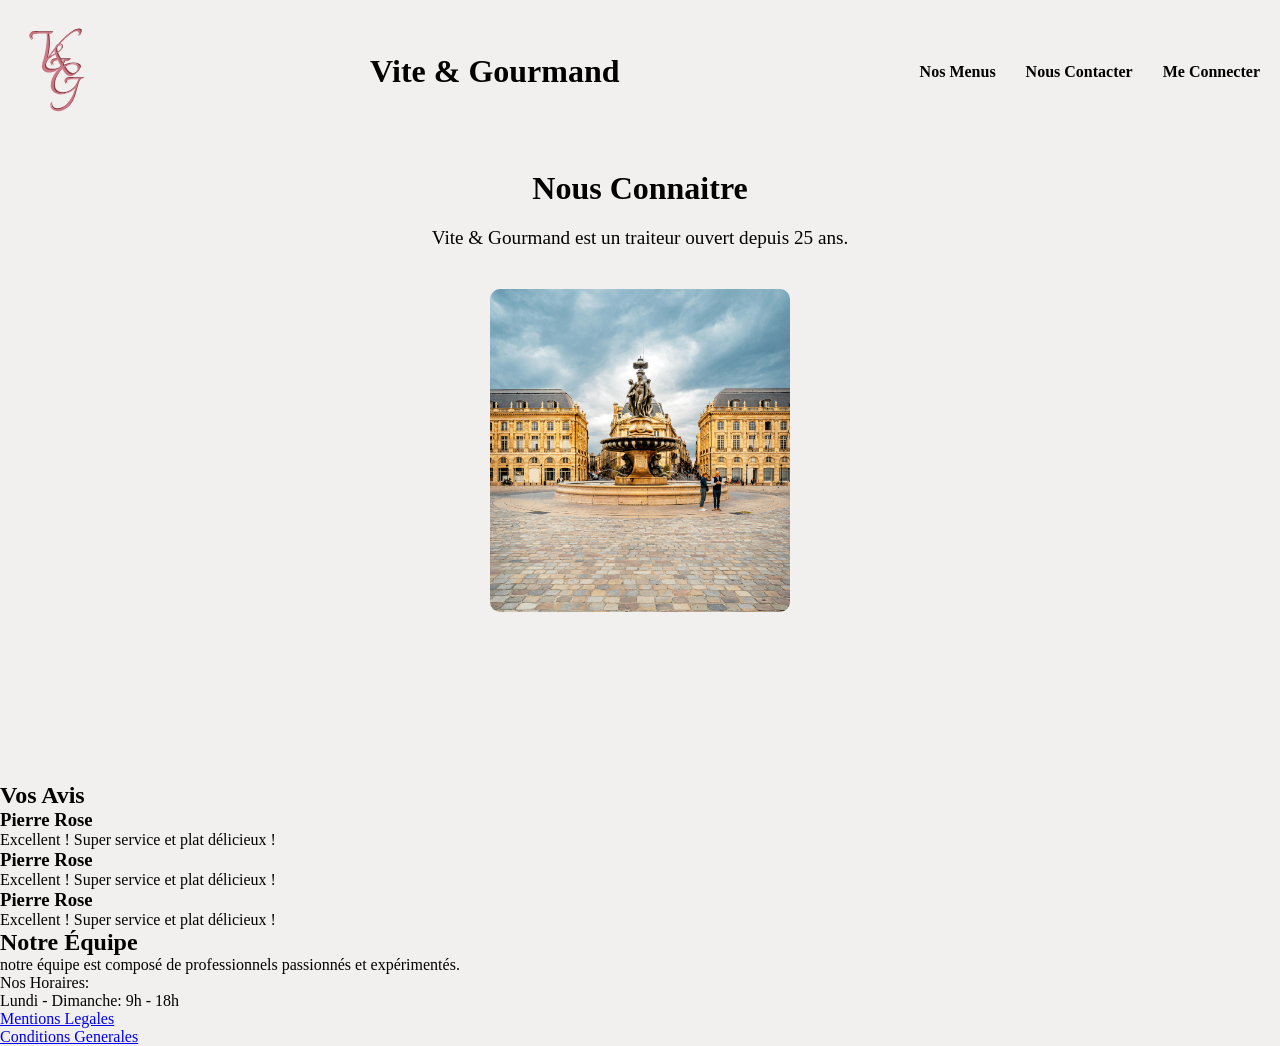
==== index.html @ 2f8ed733 "add logo and menus page and footer" ====
<!DOCTYPE html>
<html lang="fr">
<head>
    <meta charset="UTF-8">
    <meta name="viewport" content="width=device-width, initial-scale=1.0">
    <link rel="stylesheet" href="style.css">
    <title>Vite & Gourmand</title>
</head>
<body>
    <header>
     <a href="/index.html" class="logo" >
        <img src="logo-vite-et-gourmand.svg" alt="Logo Vite & Gourmand" class="logo-image"> 
     </a>
    <h1>Vite & Gourmand</h1>
     <ul class="navbar">
            <li><a href="/menus.html">Nos Menus</a></li>
            <li><a href="#">Nous Contacter</a></li>
            <li><a href="#">Me Connecter</a></li>
        </ul> 
</header>    
<section class="accueil">
    <div class="descriptif">
        <h2>Nous Connaitre</h2>
        <p>Vite & Gourmand est un traiteur ouvert depuis 25 ans.</p>
        <img src="pexels-kathleen-e-691078112-32769460.jpg" alt="REMPLACER" class="photo">
    </div>
</section>
<section class="avis-section">
    <div class="Avis">
        <h2>Vos Avis</h2>
    </div>
    <div class="avis-contenu">
        <div class="avis-pers">
            <h3>Pierre Rose</h3>
            <p>Excellent ! Super service et plat délicieux !</p>
        </div>
        <div class="avis-pers">
            <h3>Pierre Rose</h3>
            <p>Excellent ! Super service et plat délicieux !</p>
        </div>
        <div class="avis-pers">
            <h3>Pierre Rose</h3>
            <p>Excellent ! Super service et plat délicieux !</p>
        </div>
    </div>
</section>
<section class="equipe-section">
    <div class="equipe">
        <h2>Notre Équipe</h2>
        <p>notre équipe est composé de professionnels passionnés et expérimentés.</p>
    </div>
</section>
<footer>
    <div>
        <p>Nos Horaires:</p>
        <p>Lundi - Dimanche: 9h - 18h</p>
    </div>
    <div>
        <a href="#">
        <p>Mentions Legales</p>
        <p>Conditions Generales</p>
    </a>
    </div>
</footer>
</body>
</html>
---- style.css ----
*{
    margin: 0;
    padding: 0;
    box-sizing: border-box;
    background-color: #F2F0EF;
}
header {
    position: fixed;
    top: 0%;
    left: 0%;
    padding: 20px;
    width: 100%;
    z-index: 1;
    display: flex;
    justify-content: space-between;
    align-items: center;
}
.logo-image {
    width: 80px;
    height: auto;
}
.navbar {
    display: flex;
    position: relative;
}
.navbar li {
    list-style: none;
}
.navbar li a {
    color: black;
    text-decoration: none;
    margin-left: 30px;
    font-weight: 700;
}
header .navbar li a:hover {
    color: #cb7885;
    border-bottom: #cb7885 1px solid;
}
.photo {
    width: 300px;
    height: auto;
    margin-top: 20px;
    border-radius: 10px;
}
.accueil {
    margin: 150px;
    padding: 20px;
    display: flex;
    justify-content: center;
    align-items: center;
}
.descriptif {
    display: flex;
    flex-direction: column;
    justify-content: flex-start ;
    align-items: center;
}
.descriptif h2 {
    font-size: 2rem;
    margin-bottom: 20px;
}
.descriptif :nth-child(2) {
    font-size: 1.2rem;
    margin-bottom: 20px;
    text-align: center;
}
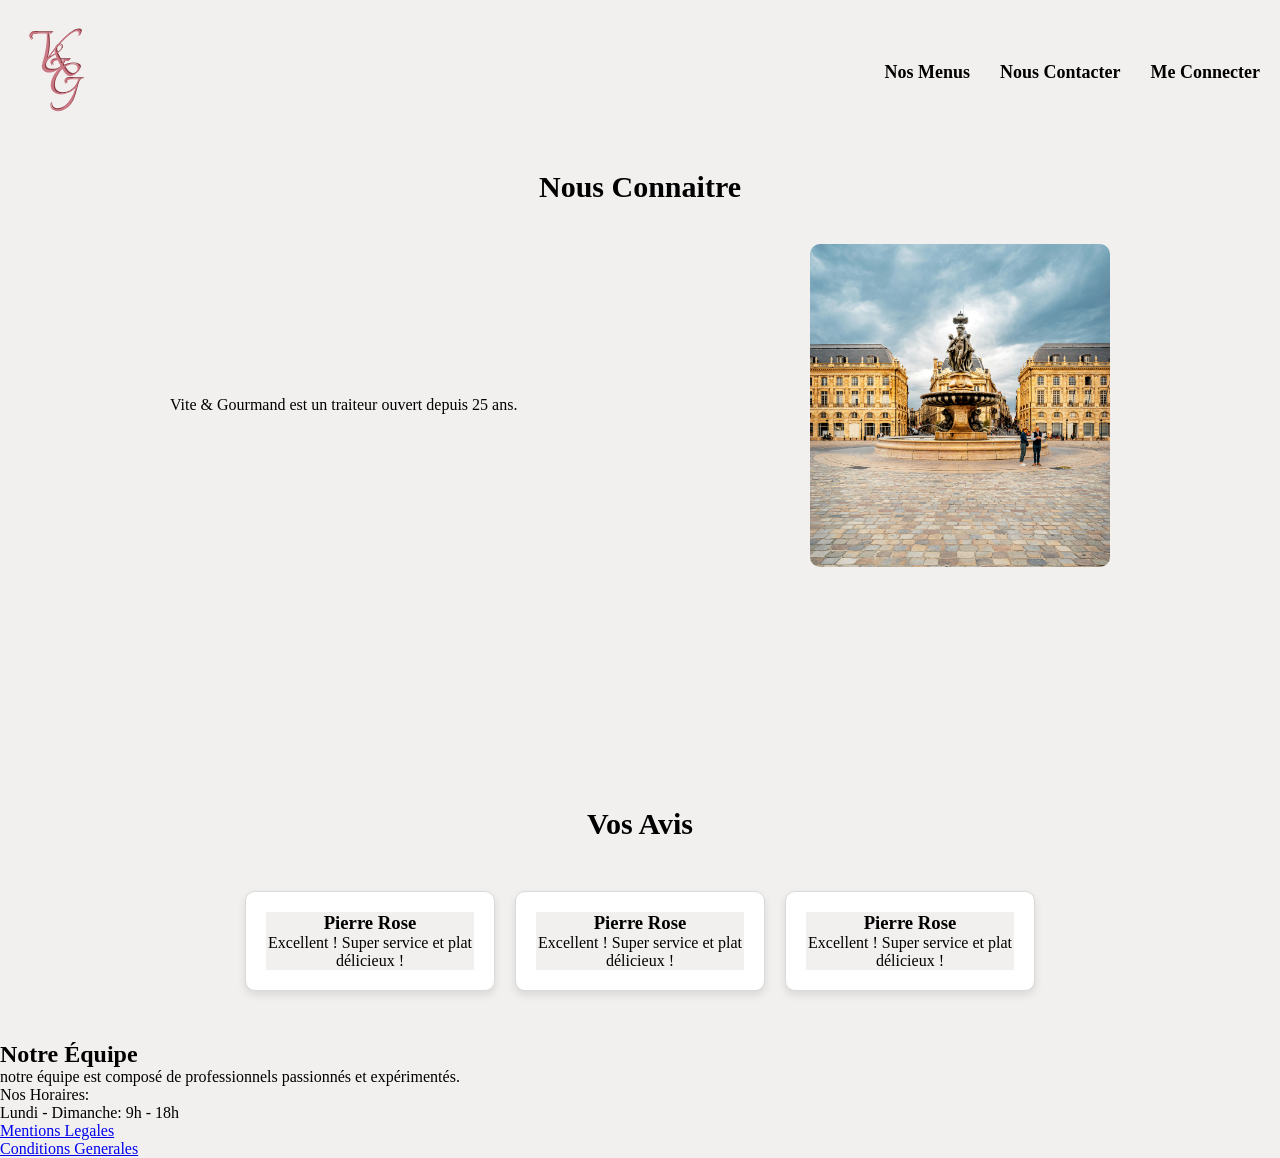
==== commit 5d9da29f: "adding style to avis section and correcting class names in HTML" ====
--- a/index.html
+++ b/index.html
@@ -8,25 +8,29 @@
 </head>
 <body>
     <header>
+        <nav>
      <a href="/index.html" class="logo" >
         <img src="logo-vite-et-gourmand.svg" alt="Logo Vite & Gourmand" class="logo-image"> 
      </a>
-    <h1>Vite & Gourmand</h1>
      <ul class="navbar">
             <li><a href="/menus.html">Nos Menus</a></li>
             <li><a href="#">Nous Contacter</a></li>
             <li><a href="#">Me Connecter</a></li>
         </ul> 
-</header>    
+    </nav>
+</header>
+<main>    
 <section class="accueil">
-    <div class="descriptif">
+    <div class="titre-descriptif">
         <h2>Nous Connaitre</h2>
+    </div>
+    <div class="descriptif">    
         <p>Vite & Gourmand est un traiteur ouvert depuis 25 ans.</p>
         <img src="pexels-kathleen-e-691078112-32769460.jpg" alt="REMPLACER" class="photo">
     </div>
 </section>
 <section class="avis-section">
-    <div class="Avis">
+    <div class="avis">
         <h2>Vos Avis</h2>
     </div>
     <div class="avis-contenu">
@@ -50,17 +54,18 @@
         <p>notre équipe est composé de professionnels passionnés et expérimentés.</p>
     </div>
 </section>
+</main>
 <footer>
     <div>
         <p>Nos Horaires:</p>
         <p>Lundi - Dimanche: 9h - 18h</p>
     </div>
-    <div>
+    <nav>
         <a href="#">
         <p>Mentions Legales</p>
         <p>Conditions Generales</p>
     </a>
-    </div>
+    </nav>
 </footer>
 </body>
 </html>
--- a/style.css
+++ b/style.css
@@ -4,7 +4,7 @@
     box-sizing: border-box;
     background-color: #F2F0EF;
 }
-header {
+header nav{
     position: fixed;
     top: 0%;
     left: 0%;
@@ -14,6 +14,7 @@
     display: flex;
     justify-content: space-between;
     align-items: center;
+    font-size: 18px;
 }
 .logo-image {
     width: 80px;
@@ -34,7 +35,36 @@
 }
 header .navbar li a:hover {
     color: #cb7885;
-    border-bottom: #cb7885 1px solid;
+    border-bottom: #893941 1px solid;
+}
+.accueil {
+    margin: 150px;
+    padding: 20px;
+    display: flex;
+    flex-direction: column;
+    justify-content: center;
+    align-items: center;
+}
+.descriptif {
+    display: flex;
+    flex-direction: row;
+    justify-content: space-between;
+    align-items: center;
+    gap: 20px;
+    width: 100%;
+}
+.descriptif h2 {
+    font-size: 2rem;
+    margin-bottom: 20px;
+}
+.titre-descriptif {
+    margin-bottom: 20px;
+    font-size: 20px;
+}
+.descriptif :nth-child(2) {
+    font-size: 1.2rem;
+    margin-bottom: 20px;
+    text-align: center;
 }
 .photo {
     width: 300px;
@@ -42,25 +72,30 @@
     margin-top: 20px;
     border-radius: 10px;
 }
-.accueil {
-    margin: 150px;
-    padding: 20px;
+.avis-section {
+    margin-bottom: 50px;
+    display: flex;
+    flex-direction: column;
+}
+.avis {
+    margin: 50px 20px;
     display: flex;
     justify-content: center;
     align-items: center;
+    font-size: 20px;
 }
-.descriptif {
-    display: flex;
-    flex-direction: column;
-    justify-content: flex-start ;
-    align-items: center;
+.avis-contenu { 
+    display: flex; 
+    flex-direction: row;
+    justify-content: center;
+    gap: 20px;
 }
-.descriptif h2 {
-    font-size: 2rem;
-    margin-bottom: 20px;
+.avis-pers {
+    background-color: #ffffff;
+    padding: 20px;
+    border: 1px solid #dadada;
+    border-radius: 10px;
+    box-shadow: 0 4px 8px rgba(0, 0, 0, 0.1);
+    width: 250px;
+    text-align: center;
 }
-.descriptif :nth-child(2) {
-    font-size: 1.2rem;
-    margin-bottom: 20px;
-    text-align: center;
-}
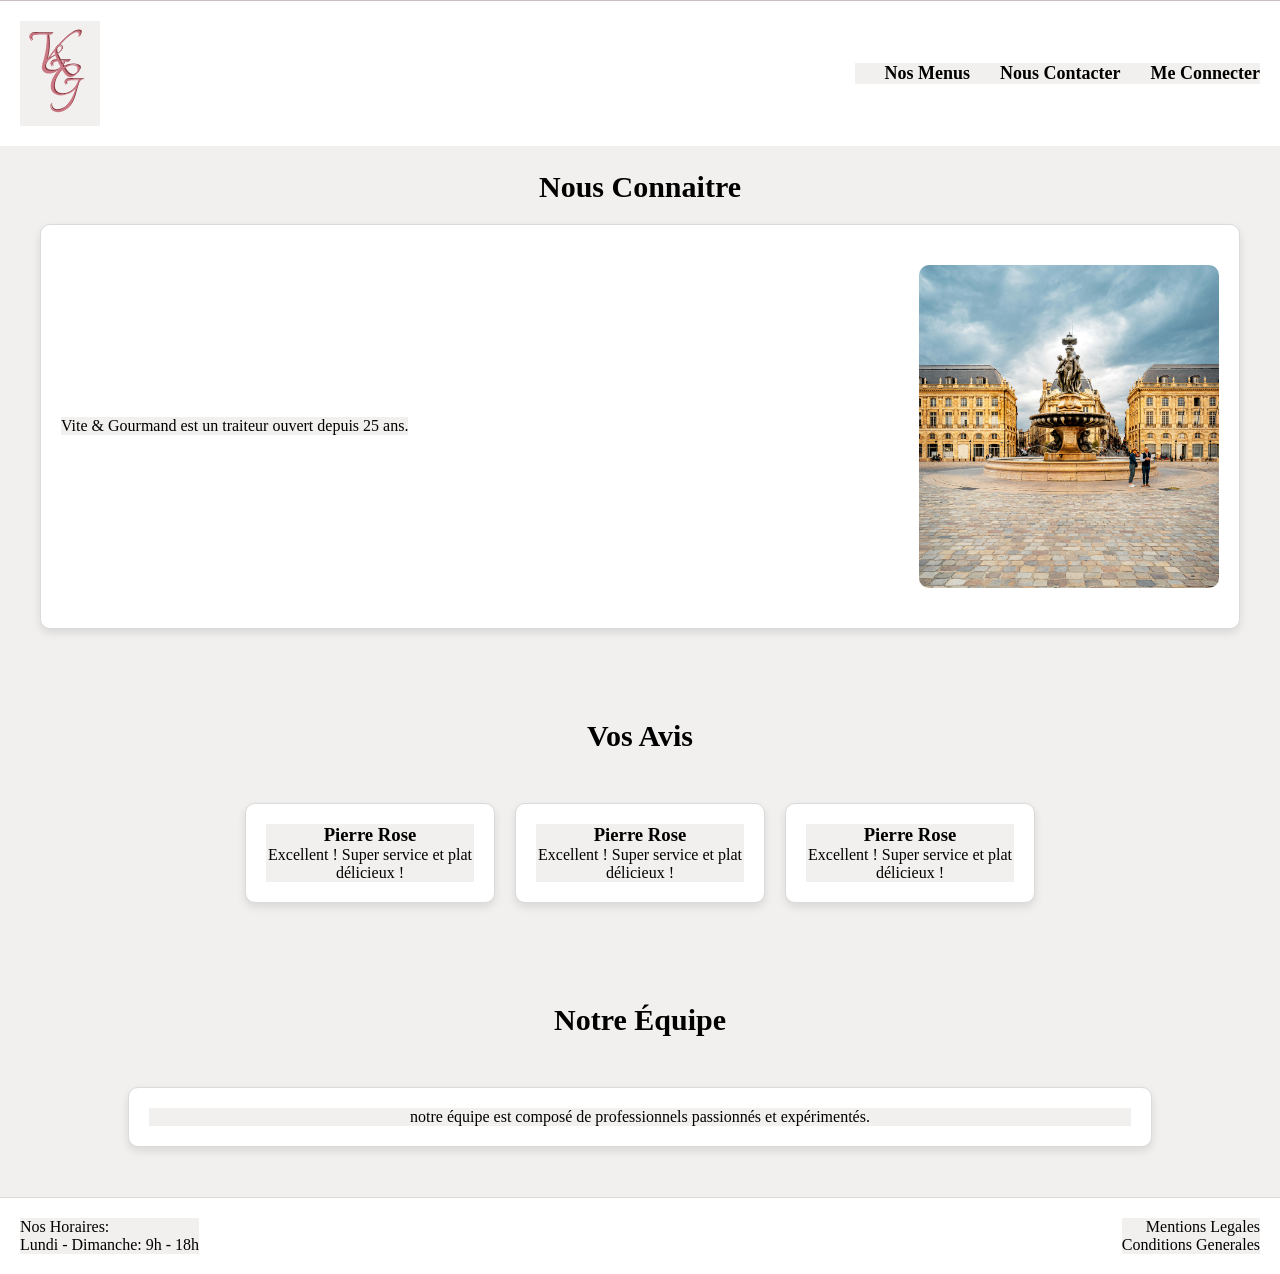
==== commit 84c937d5: "modified footer and added some changes to stsylre.css and menus.html" ====
--- a/index.html
+++ b/index.html
@@ -49,22 +49,22 @@
     </div>
 </section>
 <section class="equipe-section">
+    <div class="titre-equipe">
+        <h2>Notre Équipe</h2>
+        </div>
     <div class="equipe">
-        <h2>Notre Équipe</h2>
         <p>notre équipe est composé de professionnels passionnés et expérimentés.</p>
     </div>
 </section>
 </main>
 <footer>
-    <div>
+    <div class="horaires">
         <p>Nos Horaires:</p>
         <p>Lundi - Dimanche: 9h - 18h</p>
     </div>
-    <nav>
-        <a href="#">
-        <p>Mentions Legales</p>
-        <p>Conditions Generales</p>
-    </a>
+    <nav class="mentions">
+        <p class="ml"><a href="#">Mentions Legales</a></p>
+        <p class="cg"><a href="#">Conditions Generales</a></p>
     </nav>
 </footer>
 </body>
--- a/style.css
+++ b/style.css
@@ -15,6 +15,10 @@
     justify-content: space-between;
     align-items: center;
     font-size: 18px;
+    background-color: #ffffff;
+    padding: 20px;
+    border-top: 1px solid #c9bfbf;
+    display: flex;
 }
 .logo-image {
     width: 80px;
@@ -38,7 +42,7 @@
     border-bottom: #893941 1px solid;
 }
 .accueil {
-    margin: 150px;
+    margin: 150px 20px 20px 20px;
     padding: 20px;
     display: flex;
     flex-direction: column;
@@ -52,6 +56,11 @@
     align-items: center;
     gap: 20px;
     width: 100%;
+    background-color: #ffffff;
+    padding: 20px;
+    border: 1px solid #dadada;
+    border-radius: 10px;
+    box-shadow: 0 4px 8px rgba(0, 0, 0, 0.1);
 }
 .descriptif h2 {
     font-size: 2rem;
@@ -99,3 +108,41 @@
     width: 250px;
     text-align: center;
 }
+.equipe-section { 
+    margin-bottom: 50px;
+    display: flex;
+    flex-direction: column;
+    align-items: center;
+}
+.titre-equipe {
+    margin: 50px 20px;
+    font-size: 20px;
+}
+.equipe {
+    background-color: #ffffff;
+    padding: 20px;
+    border: 1px solid #dadada;
+    border-radius: 10px;
+    box-shadow: 0 4px 8px rgba(0, 0, 0, 0.1);
+    width: 80%;
+    text-align: center;
+}
+footer {
+    background-color: #ffffff;
+    padding: 20px;
+    border-top: 1px solid #dadada;
+    display: flex;
+    justify-content: space-between;
+    align-items: center;
+}
+.mentions {
+    text-align: end;
+}
+.mentions a {
+    color: black;
+    text-decoration: none;
+}
+.mentions a:hover {
+    color: #cb7885;
+    border-bottom: #893941 1px solid;
+}
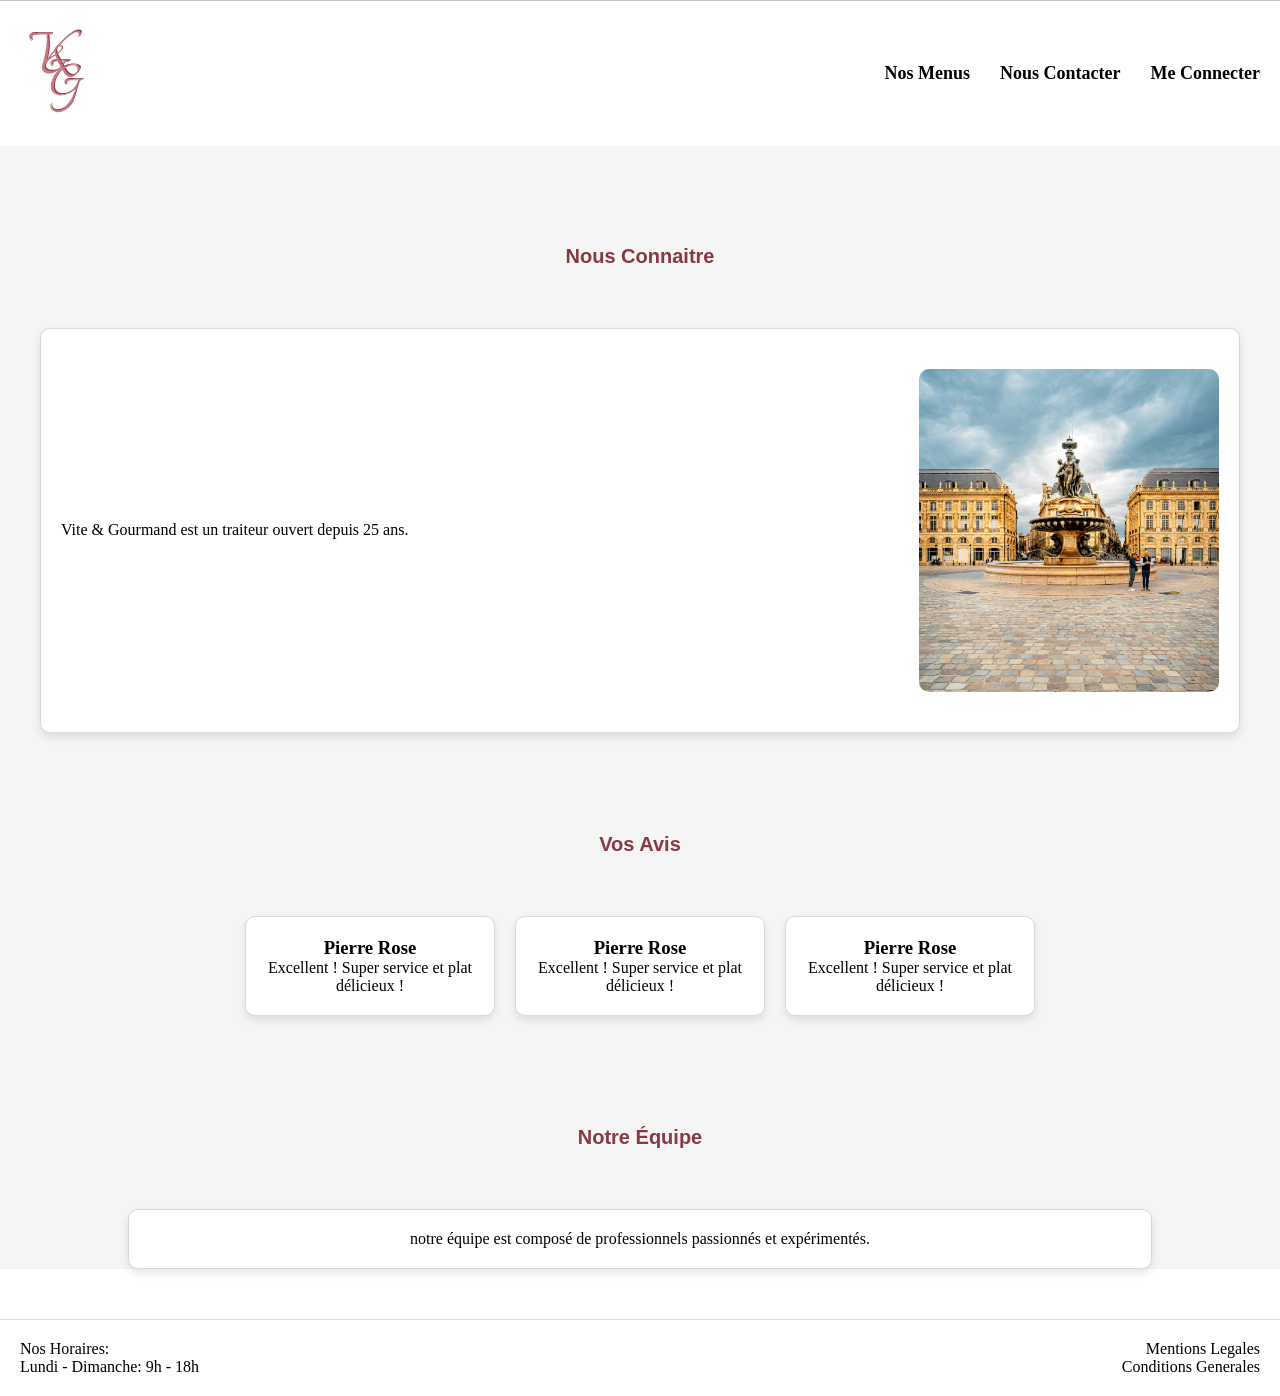
==== commit 413173dc: "add main pages and style" ====
--- a/index.html
+++ b/index.html
@@ -14,14 +14,15 @@
      </a>
      <ul class="navbar">
             <li><a href="/menus.html">Nos Menus</a></li>
-            <li><a href="#">Nous Contacter</a></li>
-            <li><a href="#">Me Connecter</a></li>
-        </ul> 
+            <li><a href="/contact.html">Nous Contacter</a></li>
+            <li><a href="/connecter.html">Me Connecter</a></li>
+     </ul>  
     </nav>
 </header>
 <main>    
+    <div class="space"></div>
 <section class="accueil">
-    <div class="titre-descriptif">
+    <div >
         <h2>Nous Connaitre</h2>
     </div>
     <div class="descriptif">    
@@ -30,7 +31,7 @@
     </div>
 </section>
 <section class="avis-section">
-    <div class="avis">
+    <div >
         <h2>Vos Avis</h2>
     </div>
     <div class="avis-contenu">
@@ -49,7 +50,7 @@
     </div>
 </section>
 <section class="equipe-section">
-    <div class="titre-equipe">
+    <div>
         <h2>Notre Équipe</h2>
         </div>
     <div class="equipe">
--- a/style.css
+++ b/style.css
@@ -2,8 +2,20 @@
     margin: 0;
     padding: 0;
     box-sizing: border-box;
-    background-color: #F2F0EF;
-}
+}
+main {
+    background-color: #f5f5f5;
+    min-height: 100vh;
+}
+.space {
+    height: 145px;
+}
+.center {
+    display: flex;
+    justify-content: center;
+    align-items: center;
+}
+/* Styles pour le header et la navigation */
 header nav{
     position: fixed;
     top: 0%;
@@ -41,8 +53,18 @@
     color: #cb7885;
     border-bottom: #893941 1px solid;
 }
+/* Styles pour h2 */
+h2 {
+    margin: 60px;
+    font-size: 20px;
+    color: #893941;
+    text-align: center;
+    font-family: 'Lucida Sans', 'Lucida Sans Regular', 'Lucida Grande', 'Lucida Sans Unicode', Geneva, Verdana, sans-serif;
+}
+
+/* Styles pour la page d'accueil */
 .accueil {
-    margin: 150px 20px 20px 20px;
+    margin: 20px 20px 20px 20px;
     padding: 20px;
     display: flex;
     flex-direction: column;
@@ -145,4 +167,301 @@
 .mentions a:hover {
     color: #cb7885;
     border-bottom: #893941 1px solid;
+}
+
+/* Styles pour la page des menus */
+.nos-menus {
+    margin: 20px 20px 20px 20px;
+    display: flex;
+    flex-direction: column;
+    align-items: center;
+    font-size: 20px;
+}
+.menus {
+    display: grid;
+    grid-template-columns: repeat(auto-fit, minmax(300px, 1fr));
+    gap: 40px;
+    width: 80%;
+    margin: 50px 150px;
+}
+.menu {
+    display: flex;
+    flex-direction: column;
+    justify-content: center;
+    align-items: center;
+    background-color: #ffffff;
+    padding: 20px;
+    border: 1px solid #dadada;
+    border-radius: 10px;
+    width: 100%;
+    text-align: center;
+    box-shadow: 0 4px 8px #5e66231a;
+    gap: 5px;
+}
+.menu a {
+    color: black;
+    text-decoration: none;
+}
+/*Styles pour la page de contact*/
+.nous-contacter {
+    margin: 20px 20px 20px 20px;
+    text-align: center;
+}
+.contact-form {
+    margin: 100px;
+    display: flex;
+    justify-content: center;
+    align-items: center;
+}
+.contact-form form {
+    background-color: #ffffff;
+    padding: 20px;
+    border: 1px solid #dadada;
+    border-radius: 10px;
+    width: 50%;
+    display: flex;
+    flex-direction: column;
+    gap: 20px;
+
+}
+.contact-form textarea , .contact-form input {
+    width: 100%;
+}
+.contact-form button {
+    background-color: #cb7885;
+    color: white;
+    border: none;
+    padding: 10px 20px;
+    border-radius: 5px;
+    cursor: pointer;
+    width: 60%;
+    display: flex;    
+    justify-content: center;
+    margin: 0 auto;
+}
+.contact-form button:hover {
+    background-color: #893941;
+}
+/* Styles pour la page de connexion */
+.connecter {
+    margin: 20px 20px 20px 20px;
+    text-align: center;
+    font-size: 20px;
+}
+.connecter-form {
+    margin: 100px;
+    display: flex;
+    justify-content: center;
+    align-items: center;
+}
+.connecter-form form {
+    background-color: #ffffff;
+    padding: 20px;
+    border: 1px solid #dadada;
+    border-radius: 10px;
+    width: 50%;
+    display: flex;
+    flex-direction: column;
+    gap: 20px;
+}
+.connecter-form input {
+    width: 100%;
+}
+.contact a {
+    color: #cb7885;
+    text-decoration: none;
+}
+.contact a:hover {
+    color: #893941;
+    border-bottom: #893941 1px solid;
+}
+.connecter-form button {
+    background-color: #cb7885;
+    color: white;
+    border: none;
+    padding: 10px 20px;
+    border-radius: 5px;
+    cursor: pointer;
+    width: 60%;
+    display: flex;    
+    justify-content: center;
+    margin: 0 auto;
+}
+.connecter-form button:hover {
+    background-color: #893941;
+}
+.inscription a {
+    color: #cb7885;
+    text-decoration: none;
+}
+.inscription a:hover {
+    color: #893941;
+    border-bottom: #893941 1px solid;
+}
+/* Styles pour les pages de menu */
+.tradition-familiale, .vegetarien-fraicheur, .vegan-epioce, .vegan-sans-gluten, .sans-lactose, .sans-gluten, .pescetarien {
+    margin: 20px 20px 20px 20px;
+    text-align: center;
+    font-size: 20px;
+}
+.theme-menu {
+    background-color: #ffffff;
+    padding: 20px;
+    border: 1px solid #dadada;
+    border-radius: 10px;
+    width: 80%;
+    margin: 50px auto;
+    text-align: center;
+}
+/*
+.theme-menu img {
+    width: 300px;
+    height: auto;
+    margin-top: 20px;
+    border-radius: 10px;
+}*/
+.details-menu {
+    background-color: #ffffff;
+    padding: 20px;
+    border: 1px solid #dadada;
+    border-radius: 10px;
+    width: 80%;
+    margin: 50px auto;
+    text-align: center;
+    display: grid;
+    grid-template-columns: repeat(4 , 1fr);
+    grid-template-rows: auto;
+    gap: 20px;
+    grid-template-areas: "1 1 1 2"
+                        "3 3 3 4";
+}
+.dtl {
+    margin: 20px 0;
+    border: 1px solid #dadada;
+    padding: 10px;
+    border-radius: 5px;
+    background-color: #d8e0c8;
+    display: grid; 
+    grid-template-columns: 1fr 1fr 1fr 1fr; 
+    gap: 10px; 
+   
+}
+nav .retour .commander {
+    background-color: #cb7885;
+    color: white;
+    border: none;
+    padding: 10px 20px;
+    margin: 10px;
+    border-radius: 5px;
+    cursor: pointer;
+    width: 10%;
+    display: flex;    
+    justify-content: space-between;
+    align-items: center;
+    text-decoration: none;
+}
+nav .retour:hover {
+    background-color: #893941;
+}
+/* Styles pour la page de réinitialisation de mot de passe */ 
+
+.reinitialiser-form { 
+    margin: 30px; 
+    display: flex; 
+    justify-content: center; 
+    align-items: center; 
+    flex-direction: column;
+    background-color: #ffffff; 
+    padding: 20px; 
+    border: 1px solid #dadada; 
+    border-radius: 10px; 
+    width: 50%; 
+    gap: 20px; 
+    text-align: center;
+} 
+.reinitialiser-form p, .reinitialiser-form label {
+    margin-bottom: 20px;
+    font-size: 1.2rem;
+}
+.contact{
+    width: 100%;
+}
+/*mettre une alerte pour dire qu'un mail vous a été envoyé */
+.reinitialiser-form input { 
+    width: 100%; 
+} 
+.reinitialiser-form button { 
+    background-color: #cb7885; 
+    color: white; 
+    border: none; 
+    padding: 10px 20px; 
+    border-radius: 5px; 
+    cursor: pointer; 
+    width: 60%; 
+    display: flex; 
+    justify-content: center; 
+    margin: 0 auto; 
+} 
+.reinitialiser-form button:hover { 
+    background-color: #893941; 
+}
+/*style inscription page*/
+.inscription {
+    margin: 20px 20px 20px 20px;
+    text-align: center;
+    font-size: 20px;
+}
+.inscription-form { 
+    margin: 100px; 
+    display: flex; 
+    justify-content: center; 
+    align-items: center; 
+} 
+.inscription-form form { 
+    background-color: #ffffff; 
+    padding: 20px; 
+    border: 1px solid #dadada; 
+    border-radius: 10px; 
+    width: 50%; 
+    display: flex; 
+    flex-direction: column; 
+    justify-content: center;
+    align-items: center;
+    gap: 10px; 
+} 
+.inscription-form input { 
+    width: 100%; 
+} 
+.inscription-form button { 
+    background-color: #cb7885; 
+    color: white; 
+    border: none; 
+    padding: 10px 20px; 
+    border-radius: 5px; 
+    cursor: pointer; 
+    width: 60%; 
+    display: flex; 
+    justify-content: center; 
+    margin: 20px auto;
+} 
+.inscription-form button:hover { 
+    background-color: #893941; 
+}
+/* Styles pour la page de commande */
+.commander {
+    margin: 20px 20px 20px 20px;
+    text-align: center;
+    font-size: 20px;
+}
+/* style pour commande et détails du menu */
+.votre-choix {
+    margin: 250px 20px 20px 20px;
+    text-align: center;
+    font-size: 20px;
+}
+/* styles pour la page de validation de commande */
+.validation {
+    margin: 250px 20px 20px 20px;
+    text-align: center;
+    font-size: 20px;
 }
